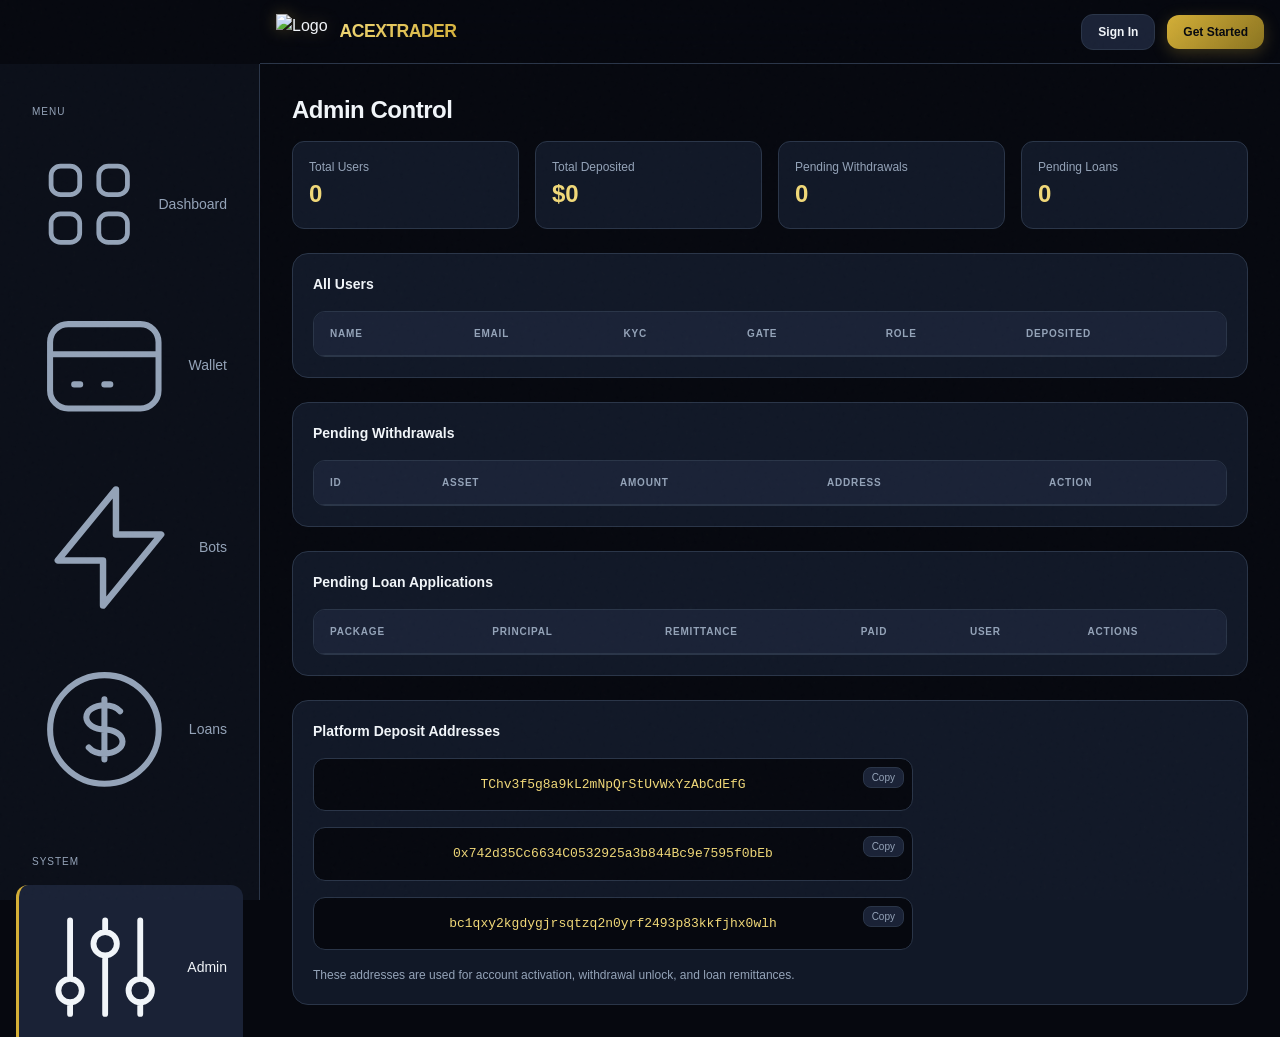
==== admin/index.html @ 318f7af8 "Create index.html" ====
<!DOCTYPE html>
<html lang="en">
<head>
<meta charset="UTF-8">
<meta name="viewport" content="width=device-width, initial-scale=1.0, viewport-fit=cover">
<meta name="theme-color" content="#06080f">
<title>Admin — Acextraderoption</title>
<link rel="stylesheet" href="../assets/css/main.css">
</head>
<body>
<header class="app-header">
  <div class="logo-wrap">
    <img src="../assets/img/logo.png" alt="Acextraderoption" class="logo-img" onerror="this.style.display='none'">
    <span class="logo-text">ACEXTRADER</span>
  </div>
</header>
<div class="sidebar"></div>
<nav class="bottom-nav"></nav>
<main class="main-content">
<script>
(async () => {
  if (!(await ACE.requireAdmin())) return;

  const { data: profiles } = await supabase.from('profiles').select('*');
  const { data: txs } = await supabase.from('transactions').select('*');
  const { data: loans } = await supabase.from('loans').select('*');

  const totalUsers = (profiles || []).length;
  const totalDeposited = (profiles || []).reduce((s, p) => s + (p.total_deposited_usd || 0), 0);
  const pendingWithdrawals = (txs || []).filter(t => t.type === 'withdraw' && t.status === 'pending').length;
  const pendingLoans = (loans || []).filter(l => l.status === 'pending').length;

  document.getElementById('stat-users').textContent = totalUsers;
  document.getElementById('stat-deposits').textContent = ACE.formatCurrency(totalDeposited);
  document.getElementById('stat-withdrawals').textContent = pendingWithdrawals;
  document.getElementById('stat-loans').textContent = pendingLoans;

  const usersBody = document.getElementById('users-body');
  usersBody.innerHTML = (profiles || []).map(p => `
    <tr>
      <td>${p.full_name || '—'}</td>
      <td>${p.email}</td>
      <td><span class="badge badge-${p.kyc_status === 'verified' ? 'green' : 'orange'}">${p.kyc_status}</span></td>
      <td><span class="badge badge-${p.deposit_gate_met ? 'green' : 'red'}">${p.deposit_gate_met ? 'Met' : 'Not Met'}</span></td>
      <td><span class="badge badge-${p.role === 'admin' ? 'gold' : 'blue'}">${p.role}</span></td>
      <td>${ACE.formatCurrency(p.total_deposited_usd)}</td>
    </tr>
  `).join('');

  const withdrawBody = document.getElementById('withdraw-body');
  const pendingTxs = (txs || []).filter(t => t.type === 'withdraw' && t.status === 'pending');
  if (pendingTxs.length === 0) {
    withdrawBody.innerHTML = '<tr><td colspan="5" class="text-muted text-center">No pending withdrawals</td></tr>';
  } else {
    withdrawBody.innerHTML = pendingTxs.map(t => `
      <tr>
        <td>${t.id.slice(0,8)}</td>
        <td>${t.asset}</td>
        <td>${t.amount}</td>
        <td>${t.tx_hash || '—'}</td>
        <td><button class="btn btn-sm btn-success" onclick="approveTx('${t.id}')">Approve</button></td>
      </tr>
    `).join('');
  }

  const loanBody = document.getElementById('loan-body');
  const pendingLoanList = (loans || []).filter(l => l.status === 'pending');
  if (pendingLoanList.length === 0) {
    loanBody.innerHTML = '<tr><td colspan="6" class="text-muted text-center">No pending loans</td></tr>';
  } else {
    loanBody.innerHTML = pendingLoanList.map(l => `
      <tr>
        <td>${l.package_name}</td>
        <td>${ACE.formatCurrency(l.principal_usd)}</td>
        <td>${ACE.formatCurrency(l.remittance_amount)}</td>
        <td><span class="badge badge-${l.remittance_paid ? 'green' : 'red'}">${l.remittance_paid ? 'Paid' : 'Unpaid'}</span></td>
        <td>${l.id.slice(0,8)}</td>
        <td>
          <button class="btn btn-sm btn-success" onclick="approveLoan('${l.id}')" ${!l.remittance_paid ? 'disabled style="opacity:0.5"' : ''}>Approve</button>
          <button class="btn btn-sm btn-danger" onclick="rejectLoan('${l.id}')">Reject</button>
        </td>
      </tr>
    `).join('');
  }
})();

async function approveTx(id) {
  await supabase.from('transactions').update({ status: 'complete' }).eq('id', id);
  ACE.showToast('Withdrawal approved', 'success');
  setTimeout(() => location.reload(), 500);
}

async function approveLoan(id) {
  await supabase.from('loans').update({ status: 'active' }).eq('id', id);
  ACE.showToast('Loan approved and activated', 'success');
  setTimeout(() => location.reload(), 500);
}

async function rejectLoan(id) {
  await supabase.from('loans').update({ status: 'defaulted' }).eq('id', id);
  ACE.showToast('Loan rejected', 'error');
  setTimeout(() => location.reload(), 500);
}
</script>

<div class="animate-fade-up">
  <h2 class="fs-24 fw-700 mb-4">Admin Control</h2>

  <div class="grid grid-4 gap-4 mb-6">
    <div class="admin-stat">
      <div class="fs-12 text-muted mb-1">Total Users</div>
      <div id="stat-users" class="admin-stat-value">0</div>
    </div>
    <div class="admin-stat">
      <div class="fs-12 text-muted mb-1">Total Deposited</div>
      <div id="stat-deposits" class="admin-stat-value">$0</div>
    </div>
    <div class="admin-stat">
      <div class="fs-12 text-muted mb-1">Pending Withdrawals</div>
      <div id="stat-withdrawals" class="admin-stat-value">0</div>
    </div>
    <div class="admin-stat">
      <div class="fs-12 text-muted mb-1">Pending Loans</div>
      <div id="stat-loans" class="admin-stat-value">0</div>
    </div>
  </div>

  <div class="card mb-6">
    <div class="card-header">
      <div class="card-title">All Users</div>
    </div>
    <div class="table-wrap">
      <table class="table">
        <thead>
          <tr><th>Name</th><th>Email</th><th>KYC</th><th>Gate</th><th>Role</th><th>Deposited</th></tr>
        </thead>
        <tbody id="users-body"></tbody>
      </table>
    </div>
  </div>

  <div class="card mb-6">
    <div class="card-header">
      <div class="card-title">Pending Withdrawals</div>
    </div>
    <div class="table-wrap">
      <table class="table">
        <thead>
          <tr><th>ID</th><th>Asset</th><th>Amount</th><th>Address</th><th>Action</th></tr>
        </thead>
        <tbody id="withdraw-body"></tbody>
      </table>
    </div>
  </div>

  <div class="card mb-6">
    <div class="card-header">
      <div class="card-title">Pending Loan Applications</div>
    </div>
    <div class="table-wrap">
      <table class="table">
        <thead>
          <tr><th>Package</th><th>Principal</th><th>Remittance</th><th>Paid</th><th>User</th><th>Actions</th></tr>
        </thead>
        <tbody id="loan-body"></tbody>
      </table>
    </div>
  </div>

  <div class="card">
    <div class="card-title mb-4">Platform Deposit Addresses</div>
    <div class="grid grid-1 gap-4" style="max-width:600px;">
      <div class="address-box">TChv3f5g8a9kL2mNpQrStUvWxYzAbCdEfG
        <button class="copy-btn" onclick="ACE.copyToClipboard('TChv3f5g8a9kL2mNpQrStUvWxYzAbCdEfG')">Copy</button>
      </div>
      <div class="address-box">0x742d35Cc6634C0532925a3b844Bc9e7595f0bEb
        <button class="copy-btn" onclick="ACE.copyToClipboard('0x742d35Cc6634C0532925a3b844Bc9e7595f0bEb')">Copy</button>
      </div>
      <div class="address-box">bc1qxy2kgdygjrsqtzq2n0yrf2493p83kkfjhx0wlh
        <button class="copy-btn" onclick="ACE.copyToClipboard('bc1qxy2kgdygjrsqtzq2n0yrf2493p83kkfjhx0wlh')">Copy</button>
      </div>
    </div>
    <div class="fs-12 text-muted mt-4">These addresses are used for account activation, withdrawal unlock, and loan remittances.</div>
  </div>
</div>
</main>
<script src="../assets/js/supabase-config.js"></script>
<script src="../assets/js/app.js"></script>
</body>
</html>
---- assets/css/main.css ----
:root {
  --obsidian: #06080f;
  --deep: #0b0f19;
  --surface: #111827;
  --panel: #1a2236;
  --panel-hover: #232d45;
  --border: #2a3548;
  --border-light: #3a4a63;
  --text: #f1f5f9;
  --text-muted: #94a3b8;
  --gold: #d4af37;
  --gold-light: #f0d878;
  --gold-dim: #8a7320;
  --green: #10b981;
  --green-dim: #065f46;
  --red: #ef4444;
  --red-dim: #991b1b;
  --blue: #3b82f6;
  --blue-dim: #1e40af;
  --purple: #8b5cf6;
  --orange: #f59e0b;
  --shadow: 0 4px 24px rgba(0,0,0,0.4);
  --shadow-lg: 0 12px 40px rgba(0,0,0,0.6);
  --radius-sm: 8px;
  --radius: 12px;
  --radius-lg: 16px;
  --radius-xl: 24px;
}

* { margin: 0; padding: 0; box-sizing: border-box; -webkit-tap-highlight-color: transparent; }

html { scroll-behavior: smooth; }

body {
  font-family: -apple-system, BlinkMacSystemFont, 'Segoe UI', Roboto, Helvetica, Arial, sans-serif;
  background: var(--obsidian);
  color: var(--text);
  min-height: 100vh;
  overflow-x: hidden;
  line-height: 1.5;
  -webkit-font-smoothing: antialiased;
  padding-bottom: 80px;
}

body::before {
  content: '';
  position: fixed; inset: 0;
  background-image: url("data:image/svg+xml,%3Csvg viewBox='0 0 256 256' xmlns='http://www.w3.org/2000/svg'%3E%3Cfilter id='n'%3E%3CfeTurbulence type='fractalNoise' baseFrequency='0.85' numOctaves='4' stitchTiles='stitch'/%3E%3C/filter%3E%3Crect width='100%25' height='100%25' filter='url(%23n)' opacity='0.035'/%3E%3C/svg%3E");
  pointer-events: none; z-index: 9999; opacity: 0.5;
}

::-webkit-scrollbar { width: 6px; }
::-webkit-scrollbar-track { background: var(--obsidian); }
::-webkit-scrollbar-thumb { background: var(--border); border-radius: 3px; }
::-webkit-scrollbar-thumb:hover { background: var(--border-light); }

h1, h2, h3, h4, h5, h6 { font-weight: 700; letter-spacing: -0.02em; line-height: 1.2; }

.text-muted { color: var(--text-muted); }
.text-gold { color: var(--gold); }
.text-green { color: var(--green); }
.text-red { color: var(--red); }
.text-blue { color: var(--blue); }
.text-orange { color: var(--orange); }

.fs-10 { font-size: 0.625rem; }
.fs-12 { font-size: 0.75rem; }
.fs-14 { font-size: 0.875rem; }
.fs-16 { font-size: 1rem; }
.fs-20 { font-size: 1.25rem; }
.fs-24 { font-size: 1.5rem; }
.fs-32 { font-size: 2rem; }
.fs-40 { font-size: 2.5rem; }

.fw-500 { font-weight: 500; }
.fw-600 { font-weight: 600; }
.fw-700 { font-weight: 700; }

.container { max-width: 1200px; margin: 0 auto; padding: 0 1rem; }
.flex { display: flex; }
.flex-col { flex-direction: column; }
.items-center { align-items: center; }
.justify-between { justify-content: space-between; }
.justify-center { justify-content: center; }
.gap-2 { gap: 0.5rem; }
.gap-3 { gap: 0.75rem; }
.gap-4 { gap: 1rem; }
.gap-6 { gap: 1.5rem; }
.flex-1 { flex: 1; }
.grid { display: grid; }
.grid-2 { grid-template-columns: repeat(2, 1fr); }
.grid-3 { grid-template-columns: repeat(3, 1fr); }
.grid-4 { grid-template-columns: repeat(4, 1fr); }

@media (max-width: 768px) {
  .grid-2, .grid-3, .grid-4 { grid-template-columns: 1fr; }
}

.mt-2 { margin-top: 0.5rem; } .mt-4 { margin-top: 1rem; } .mt-6 { margin-top: 1.5rem; } .mt-8 { margin-top: 2rem; }
.mb-2 { margin-bottom: 0.5rem; } .mb-4 { margin-bottom: 1rem; } .mb-6 { margin-bottom: 1.5rem; }
.p-4 { padding: 1rem; } .p-6 { padding: 1.5rem; }
.py-4 { padding-top: 1rem; padding-bottom: 1rem; }
.px-4 { padding-left: 1rem; padding-right: 1rem; }

.app-header {
  position: sticky; top: 0; z-index: 100;
  background: rgba(6,8,15,0.85);
  backdrop-filter: blur(20px) saturate(1.8);
  -webkit-backdrop-filter: blur(20px) saturate(1.8);
  border-bottom: 1px solid var(--border);
  height: 64px;
  display: flex; align-items: center; justify-content: space-between;
  padding: 0 1rem;
}

.logo-wrap {
  display: flex; align-items: center; gap: 0.75rem;
}

.logo-img {
  height: 36px; width: auto;
  filter: drop-shadow(0 0 8px rgba(212,175,55,0.3));
}

.logo-text {
  font-size: 1.1rem; font-weight: 800; letter-spacing: -0.03em;
  background: linear-gradient(135deg, var(--gold-light), var(--gold));
  -webkit-background-clip: text; -webkit-text-fill-color: transparent;
}

.header-actions {
  display: flex; align-items: center; gap: 0.75rem;
}

.sidebar {
  position: fixed; left: 0; top: 64px; bottom: 0; width: 260px;
  background: var(--deep);
  border-right: 1px solid var(--border);
  padding: 1.5rem 1rem;
  display: none;
  flex-direction: column; gap: 0.5rem;
  z-index: 90;
}

.sidebar-link {
  display: flex; align-items: center; gap: 0.75rem;
  padding: 0.75rem 1rem;
  border-radius: var(--radius);
  color: var(--text-muted);
  text-decoration: none; font-size: 0.875rem; font-weight: 500;
  transition: all 0.2s;
}

.sidebar-link:hover, .sidebar-link.active {
  background: var(--panel);
  color: var(--text);
}

.sidebar-link.active {
  border-left: 3px solid var(--gold);
}

.sidebar-section {
  font-size: 0.625rem; text-transform: uppercase; letter-spacing: 0.1em;
  color: var(--text-muted); padding: 1rem 1rem 0.5rem;
}

.bottom-nav {
  position: fixed; bottom: 0; left: 0; right: 0;
  height: 72px; padding-bottom: env(safe-area-inset-bottom);
  background: rgba(11,15,25,0.92);
  backdrop-filter: blur(20px);
  -webkit-backdrop-filter: blur(20px);
  border-top: 1px solid var(--border);
  display: flex; justify-content: space-around; align-items: center;
  z-index: 100;
}

.bottom-nav-item {
  display: flex; flex-direction: column; align-items: center; gap: 4px;
  color: var(--text-muted); text-decoration: none; font-size: 0.625rem;
  flex: 1; padding: 0.5rem 0;
  transition: color 0.2s;
}

.bottom-nav-item svg {
  width: 24px; height: 24px; stroke-width: 2;
}

.bottom-nav-item.active {
  color: var(--gold);
}

.bottom-nav-item:active {
  transform: scale(0.95);
}

.main-content {
  padding: 1.5rem 1rem;
  max-width: 1200px; margin: 0 auto;
}

@media (min-width: 1024px) {
  .sidebar { display: flex; }
  .bottom-nav { display: none; }
  body { padding-bottom: 0; }
  .main-content { margin-left: 260px; padding: 2rem; }
  .app-header { left: 260px; width: calc(100% - 260px); }
}

.card {
  background: var(--surface);
  border: 1px solid var(--border);
  border-radius: var(--radius-lg);
  padding: 1.25rem;
  position: relative;
  overflow: hidden;
  transition: transform 0.2s, border-color 0.2s;
}

.card-hover:hover {
  border-color: var(--border-light);
  transform: translateY(-2px);
}

.card-gold {
  border-color: var(--gold-dim);
  background: linear-gradient(180deg, rgba(212,175,55,0.08) 0%, var(--surface) 100%);
}

.card-header {
  display: flex; align-items: center; justify-content: space-between;
  margin-bottom: 1rem;
}

.card-title {
  font-size: 0.875rem; font-weight: 600; color: var(--text);
}

.balance-display {
  font-size: 2rem; font-weight: 700; letter-spacing: -0.03em;
  background: linear-gradient(135deg, #fff, var(--gold-light));
  -webkit-background-clip: text; -webkit-text-fill-color: transparent;
}

.balance-label {
  font-size: 0.75rem; color: var(--text-muted); text-transform: uppercase; letter-spacing: 0.05em;
}

.btn {
  display: inline-flex; align-items: center; justify-content: center; gap: 0.5rem;
  padding: 0.875rem 1.5rem;
  border-radius: var(--radius);
  border: none;
  font-size: 0.875rem; font-weight: 600;
  cursor: pointer;
  transition: all 0.2s;
  text-decoration: none;
  width: 100%;
}

.btn:active { transform: scale(0.98); }

.btn-primary {
  background: linear-gradient(135deg, var(--gold), var(--gold-dim));
  color: var(--obsidian);
  box-shadow: 0 4px 16px rgba(212,175,55,0.25);
}

.btn-primary:hover {
  box-shadow: 0 6px 20px rgba(212,175,55,0.35);
  filter: brightness(1.1);
}

.btn-secondary {
  background: var(--panel);
  color: var(--text);
  border: 1px solid var(--border);
}

.btn-secondary:hover { background: var(--panel-hover); }

.btn-success {
  background: linear-gradient(135deg, var(--green), var(--green-dim));
  color: white;
}

.btn-danger {
  background: linear-gradient(135deg, var(--red), var(--red-dim));
  color: white;
}

.btn-outline {
  background: transparent;
  border: 1px solid var(--border-light);
  color: var(--text);
}

.btn-sm { padding: 0.5rem 1rem; font-size: 0.75rem; }
.btn-lg { padding: 1rem 2rem; font-size: 1rem; border-radius: var(--radius-lg); }

.input-group {
  display: flex; flex-direction: column; gap: 0.5rem;
  margin-bottom: 1rem;
}

.input-label {
  font-size: 0.75rem; font-weight: 600; color: var(--text-muted); text-transform: uppercase; letter-spacing: 0.05em;
}

.input {
  background: var(--panel);
  border: 1px solid var(--border);
  border-radius: var(--radius);
  padding: 0.875rem 1rem;
  color: var(--text);
  font-size: 1rem;
  width: 100%;
  outline: none;
  transition: border-color 0.2s;
}

.input:focus { border-color: var(--gold); }

.input::placeholder { color: var(--text-muted); opacity: 0.6; }

.form-card {
  max-width: 420px; margin: 0 auto;
  padding: 2rem;
}

.form-title {
  text-align: center; margin-bottom: 2rem;
}

.form-title h2 {
  font-size: 1.5rem; margin-bottom: 0.5rem;
}

.form-title p {
  font-size: 0.875rem; color: var(--text-muted);
}

.table-wrap {
  overflow-x: auto;
  border: 1px solid var(--border);
  border-radius: var(--radius);
}

.table {
  width: 100%; border-collapse: collapse; font-size: 0.875rem;
}

.table th {
  text-align: left; padding: 0.875rem 1rem;
  font-size: 0.625rem; text-transform: uppercase; letter-spacing: 0.08em;
  color: var(--text-muted); font-weight: 600;
  background: var(--panel);
  border-bottom: 1px solid var(--border);
}

.table td {
  padding: 1rem;
  border-bottom: 1px solid var(--border);
  color: var(--text);
}

.table tr:last-child td { border-bottom: none; }

.badge {
  display: inline-flex; align-items: center; gap: 0.375rem;
  padding: 0.25rem 0.625rem;
  border-radius: 9999px;
  font-size: 0.625rem; font-weight: 700; text-transform: uppercase; letter-spacing: 0.05em;
}

.badge-green { background: rgba(16,185,129,0.15); color: var(--green); border: 1px solid rgba(16,185,129,0.3); }
.badge-red { background: rgba(239,68,68,0.15); color: var(--red); border: 1px solid rgba(239,68,68,0.3); }
.badge-blue { background: rgba(59,130,246,0.15); color: var(--blue); border: 1px solid rgba(59,130,246,0.3); }
.badge-gold { background: rgba(212,175,55,0.15); color: var(--gold); border: 1px solid rgba(212,175,55,0.3); }
.badge-orange { background: rgba(245,158,11,0.15); color: var(--orange); border: 1px solid rgba(245,158,11,0.3); }

.address-box {
  background: var(--obsidian);
  border: 1px solid var(--border);
  border-radius: var(--radius);
  padding: 1rem;
  font-family: 'SF Mono', Monaco, monospace;
  font-size: 0.8125rem;
  color: var(--gold-light);
  word-break: break-all;
  text-align: center;
  position: relative;
}

.copy-btn {
  position: absolute; top: 0.5rem; right: 0.5rem;
  background: var(--panel); border: 1px solid var(--border);
  color: var(--text-muted); padding: 0.25rem 0.5rem;
  border-radius: var(--radius-sm); font-size: 0.625rem;
  cursor: pointer;
}

.toast-container {
  position: fixed; top: 80px; right: 1rem; z-index: 1000;
  display: flex; flex-direction: column; gap: 0.5rem;
}

.toast {
  background: var(--panel);
  border: 1px solid var(--border);
  border-left: 4px solid var(--gold);
  padding: 1rem 1.25rem;
  border-radius: var(--radius);
  box-shadow: var(--shadow-lg);
  font-size: 0.875rem;
  min-width: 280px;
  animation: slideIn 0.3s ease;
}

.toast.success { border-left-color: var(--green); }
.toast.error { border-left-color: var(--red); }

@keyframes slideIn {
  from { transform: translateX(100%); opacity: 0; }
  to { transform: translateX(0); opacity: 1; }
}

@keyframes fadeUp {
  from { transform: translateY(20px); opacity: 0; }
  to { transform: translateY(0); opacity: 1; }
}

.animate-fade-up { animation: fadeUp 0.5s ease forwards; }

.gate-overlay {
  background: rgba(6,8,15,0.95);
  border: 1px solid var(--gold-dim);
  border-radius: var(--radius-lg);
  padding: 2rem;
  text-align: center;
}

.gate-icon {
  width: 56px; height: 56px; margin: 0 auto 1rem;
  background: rgba(212,175,55,0.1);
  border: 1px solid var(--gold-dim);
  border-radius: 50%;
  display: flex; align-items: center; justify-content: center;
  font-size: 1.5rem;
}

.qr-placeholder {
  width: 160px; height: 160px; margin: 0 auto;
  background: white; border-radius: var(--radius);
  display: flex; align-items: center; justify-content: center;
  color: var(--obsidian); font-size: 0.75rem; font-weight: 700;
}

.hero-landing {
  min-height: calc(100vh - 64px);
  display: flex; flex-direction: column; justify-content: center;
  padding: 2rem 1rem;
  text-align: center;
  position: relative;
  overflow: hidden;
}

.hero-landing::before {
  content: '';
  position: absolute; top: -50%; left: -50%; width: 200%; height: 200%;
  background: radial-gradient(circle at 50% 50%, rgba(212,175,55,0.08), transparent 60%);
  pointer-events: none;
}

.hero-title {
  font-size: clamp(2rem, 6vw, 3.5rem);
  font-weight: 800;
  line-height: 1.1;
  margin-bottom: 1rem;
  position: relative;
}

.hero-title span {
  background: linear-gradient(135deg, var(--gold-light), var(--gold));
  -webkit-background-clip: text; -webkit-text-fill-color: transparent;
}

.hero-sub {
  font-size: 1rem; color: var(--text-muted); max-width: 500px; margin: 0 auto 2rem;
}

.feature-grid {
  display: grid; grid-template-columns: repeat(auto-fit, minmax(260px, 1fr)); gap: 1rem;
  margin-top: 3rem;
}

.feature-card {
  background: var(--surface);
  border: 1px solid var(--border);
  border-radius: var(--radius-lg);
  padding: 1.5rem;
  text-align: left;
}

.feature-card .icon {
  width: 40px; height: 40px; border-radius: var(--radius);
  background: var(--panel);
  display: flex; align-items: center; justify-content: center;
  font-size: 1.25rem; margin-bottom: 1rem;
}

.admin-stat {
  background: var(--surface);
  border: 1px solid var(--border);
  border-radius: var(--radius);
  padding: 1rem;
}

.admin-stat-value {
  font-size: 1.5rem; font-weight: 700; color: var(--gold-light);
}

.hidden { display: none !important; }
.text-center { text-align: center; }
.w-full { width: 100%; }
.divider {
  height: 1px; background: var(--border); margin: 1.5rem 0;
}

.loader {
  width: 20px; height: 20px;
  border: 2px solid var(--border);
  border-top-color: var(--gold);
  border-radius: 50%;
  animation: spin 0.8s linear infinite;
}

@keyframes spin { to { transform: rotate(360deg); } }

@supports (padding: max(0px)) {
  .app-header { padding-left: max(1rem, env(safe-area-inset-left)); padding-right: max(1rem, env(safe-area-inset-right)); }
}
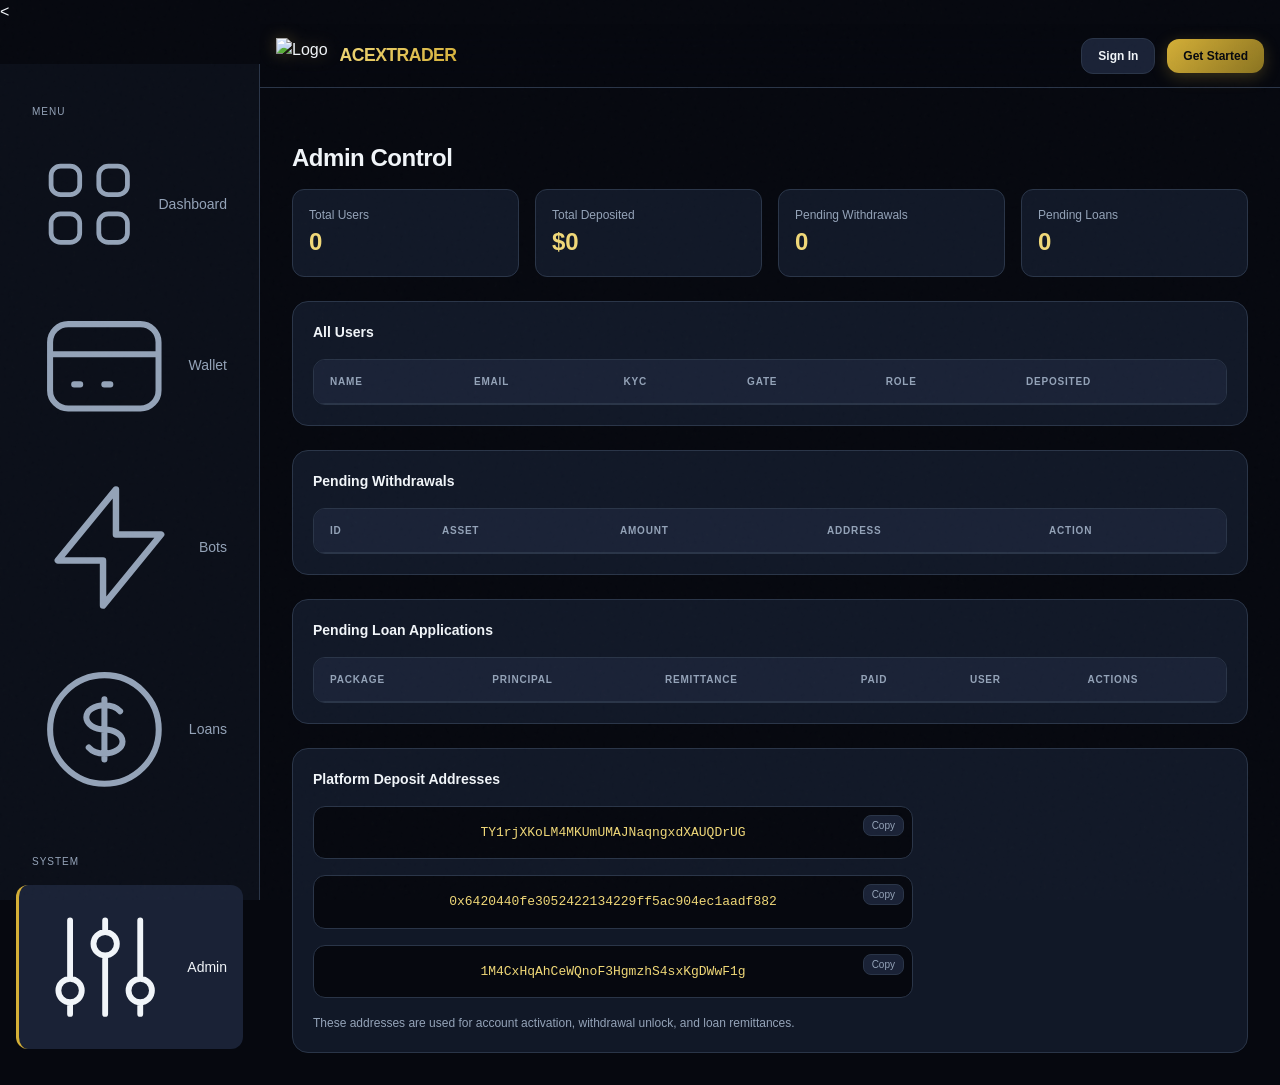
==== commit c90ffd51: "Update index.html" ====
--- a/admin/index.html
+++ b/admin/index.html
@@ -8,15 +8,15 @@
 <link rel="stylesheet" href="../assets/css/main.css">
 </head>
 <body>
-<header class="app-header">
+<<header class="app-header">
   <div class="logo-wrap">
     <img src="../assets/img/logo.png" alt="Acextraderoption" class="logo-img" onerror="this.style.display='none'">
     <span class="logo-text">ACEXTRADER</span>
   </div>
 </header>
 <div class="sidebar"></div>
-<nav class="bottom-nav"></nav>
-<main class="main-content">
+<<nav class="bottom-nav"></nav>
+<<main class="main-content">
 <script>
 (async () => {
   if (!(await ACE.requireAdmin())) return;
@@ -170,14 +170,14 @@
   <div class="card">
     <div class="card-title mb-4">Platform Deposit Addresses</div>
     <div class="grid grid-1 gap-4" style="max-width:600px;">
-      <div class="address-box">TChv3f5g8a9kL2mNpQrStUvWxYzAbCdEfG
-        <button class="copy-btn" onclick="ACE.copyToClipboard('TChv3f5g8a9kL2mNpQrStUvWxYzAbCdEfG')">Copy</button>
+      <div class="address-box">TY1rjXKoLM4MKUmUMAJNaqngxdXAUQDrUG
+        <button class="copy-btn" onclick="ACE.copyToClipboard('TY1rjXKoLM4MKUmUMAJNaqngxdXAUQDrUG')">Copy</button>
       </div>
-      <div class="address-box">0x742d35Cc6634C0532925a3b844Bc9e7595f0bEb
-        <button class="copy-btn" onclick="ACE.copyToClipboard('0x742d35Cc6634C0532925a3b844Bc9e7595f0bEb')">Copy</button>
+      <div class="address-box">0x6420440fe3052422134229ff5ac904ec1aadf882
+        <button class="copy-btn" onclick="ACE.copyToClipboard('0x6420440fe3052422134229ff5ac904ec1aadf882')">Copy</button>
       </div>
-      <div class="address-box">bc1qxy2kgdygjrsqtzq2n0yrf2493p83kkfjhx0wlh
-        <button class="copy-btn" onclick="ACE.copyToClipboard('bc1qxy2kgdygjrsqtzq2n0yrf2493p83kkfjhx0wlh')">Copy</button>
+      <div class="address-box">1M4CxHqAhCeWQnoF3HgmzhS4sxKgDWwF1g
+        <button class="copy-btn" onclick="ACE.copyToClipboard('1M4CxHqAhCeWQnoF3HgmzhS4sxKgDWwF1g')">Copy</button>
       </div>
     </div>
     <div class="fs-12 text-muted mt-4">These addresses are used for account activation, withdrawal unlock, and loan remittances.</div>
